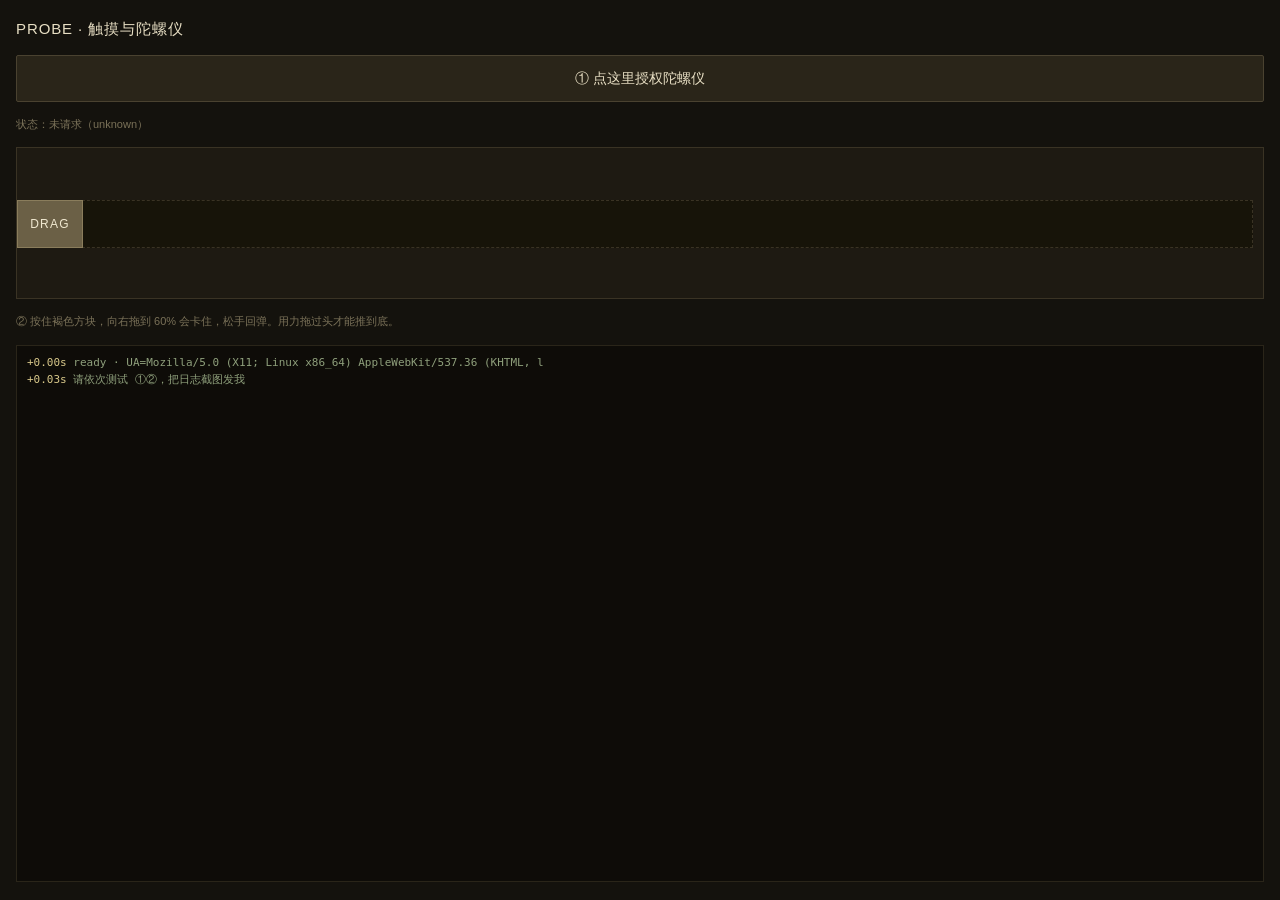
==== probe/index.html @ dfccd0bd "archive: paper traces (creases, water rings, torn edge, fingerprints, pencil ticks)" ====
<!DOCTYPE html>
<html lang="zh">
<head>
<meta charset="utf-8">
<meta name="viewport" content="width=device-width,initial-scale=1,viewport-fit=cover,user-scalable=no">
<title>probe</title>
<style>
  html,body{margin:0;padding:0;height:100%;background:#14120d;color:#d8d0b8;
    font:14px/1.5 -apple-system,"PingFang SC",sans-serif;
    -webkit-user-select:none;user-select:none;-webkit-tap-highlight-color:transparent;
    touch-action:none;overflow:hidden;}
  .wrap{padding:18px 16px;height:100%;box-sizing:border-box;display:flex;flex-direction:column;gap:14px;}
  h1{font-size:15px;margin:0;color:#e8dfc4;font-weight:500;letter-spacing:.06em;}
  .btn{background:#2a2519;border:1px solid #4a4230;color:#e8dfc4;padding:12px 14px;
    border-radius:2px;font-size:14px;text-align:center;}
  .btn:active{background:#3a3324;}
  .stage{position:relative;flex:0 0 auto;height:150px;background:#1e1a12;
    border:1px solid #3a3324;overflow:hidden;}
  .slot{position:absolute;left:10px;right:10px;top:50%;height:46px;margin-top:-23px;
    background:#171409;border:1px dashed #3a3324;}
  .knob{position:absolute;top:50%;left:0;width:64px;height:46px;margin-top:-23px;
    background:#6b6046;border:1px solid #8a7d5c;display:flex;align-items:center;justify-content:center;
    color:#f0e8d0;font-size:12px;letter-spacing:.1em;}
  .hint{font-size:11px;color:#7a7158;line-height:1.6;}
  .log{flex:1;min-height:0;background:#0e0c08;border:1px solid #2a2519;overflow-y:auto;
    padding:8px 10px;font:11px/1.55 ui-monospace,Menlo,monospace;color:#8fa07c;
    -webkit-overflow-scrolling:touch;}
  .log b{color:#d8c88a;font-weight:400;}
  .log .warn{color:#d08a5a;}
  .log .bad{color:#c85a4a;}
  .tag{display:inline-block;padding:1px 5px;background:#2a2519;color:#a89d7c;
    border-radius:2px;font-size:10px;margin-right:6px;}
</style>
</head>
<body>
<div class="wrap">
  <h1>PROBE · 触摸与陀螺仪</h1>

  <div class="btn" id="gyro">① 点这里授权陀螺仪</div>
  <div class="hint" id="gyroState">状态：未请求（unknown）</div>

  <div class="stage" id="stage">
    <div class="slot"></div>
    <div class="knob" id="knob">DRAG</div>
  </div>
  <div class="hint">② 按住褐色方块，向右拖到 60% 会卡住，松手回弹。用力拖过头才能推到底。</div>

  <div class="log" id="log"></div>
</div>

<script>
(function(){
'use strict';
var logEl = document.getElementById('log');
var t0 = Date.now();
function L(msg, cls){
  var ms = Date.now() - t0;
  var d = document.createElement('div');
  if (cls) d.className = cls;
  d.innerHTML = '<b>+' + (ms/1000).toFixed(2) + 's</b> ' + msg;
  logEl.appendChild(d);
  logEl.scrollTop = logEl.scrollHeight;
}

/* =========== ① 陀螺仪 =========== */
var gyroState = 'unknown';          /* iOS 没有 permissions.query，只能本地跟踪 */
var gyroGot = 0;
var gyroBtn = document.getElementById('gyro');
var gyroStateEl = document.getElementById('gyroState');

function onOrient(e){
  gyroGot++;
  if (gyroGot === 1){
    L('deviceorientation <b>首个事件到达</b> beta=' + (e.beta==null?'null':e.beta.toFixed(1))
      + ' gamma=' + (e.gamma==null?'null':e.gamma.toFixed(1)));
  } else if (gyroGot % 30 === 0){
    L('orientation #' + gyroGot + ' gamma=' + (e.gamma==null?'null':e.gamma.toFixed(1)));
  }
  /* 关键：授权前会静默收到 null */
  if (e.beta === null && e.gamma === null){
    if (gyroGot === 1) L('⚠ 收到空数据 —— 授权未生效，但<b>不会报错</b>', 'warn');
  }
}

gyroBtn.addEventListener('click', function(){
  L('点击了授权按钮（真实手势处理器内部）');
  if (typeof DeviceOrientationEvent === 'undefined'){
    L('✗ DeviceOrientationEvent 不存在', 'bad'); return;
  }
  if (typeof DeviceOrientationEvent.requestPermission === 'function'){
    L('检测到 iOS：调用 requestPermission()');
    DeviceOrientationEvent.requestPermission().then(function(res){
      gyroState = res;
      gyroStateEl.textContent = '状态：' + res;
      if (res === 'granted'){
        L('✓ 权限 granted，开始订阅');
        window.addEventListener('deviceorientation', onOrient);
      } else {
        L('✗ 权限 ' + res + ' —— 走降级：手指拖动模拟倾斜', 'bad');
      }
    })['catch'](function(err){
      gyroState = 'denied';
      gyroStateEl.textContent = '状态：denied（异常）';
      L('✗ requestPermission 抛错：' + err.message, 'bad');
    });
  } else {
    L('非 iOS 或无 requestPermission，直接订阅');
    gyroState = 'granted';
    gyroStateEl.textContent = '状态：granted（无需授权）';
    window.addEventListener('deviceorientation', onOrient);
  }
});

/* =========== ② 长拖拽：60% 卡住 =========== */
var stage = document.getElementById('stage');
var knob  = document.getElementById('knob');

var dragging = false;
var startX = 0, curX = 0, maxX = 0;
var passed = false;                 /* 是否已突破 60% 卡点 */
var activeId = null;
var lastMoveT = 0;
var barrierT = 0;                   /* 卡住计时 */

function layout(){
  maxX = stage.clientWidth - knob.offsetWidth - 12;
}
setTimeout(layout, 50);
window.addEventListener('resize', layout);

function setKnob(x){
  curX = Math.max(0, Math.min(maxX, x));
  knob.style.transform = 'translateX(' + curX + 'px)';
}

stage.addEventListener('pointerdown', function(e){
  if (dragging) return;
  dragging = true;
  activeId = e.pointerId;
  startX = e.clientX - curX;
  lastMoveT = Date.now();
  stage.setPointerCapture(e.pointerId);
  L('pointerdown id=' + e.pointerId + ' pointerType=' + e.pointerType);
}, {passive:true});

stage.addEventListener('pointermove', function(e){
  if (!dragging || e.pointerId !== activeId) return;
  lastMoveT = Date.now();
  var want = e.clientX - startX;
  var barrier = maxX * 0.60;

  if (!passed){
    if (want >= barrier){
      /* 卡在 60% */
      setKnob(barrier);
      barrierT += 0;
      if (!stage.__inBarrier){
        stage.__inBarrier = true;
        L('⚠ 到达 60% 卡点（继续拖会停在这里）', 'warn');
      }
      /* 判定"突破"：必须从卡点再往前推 60px */
      if (want > barrier + 60 * (maxX / 280)){
        passed = true;
        stage.__inBarrier = false;
        L('✓ 突破卡点，阻尼释放');
      }
      return;
    }
    setKnob(want);
  } else {
    setKnob(want);
  }
}, {passive:true});

function endDrag(e, reason){
  if (!dragging) return;
  dragging = false;
  stage.__inBarrier = false;
  var pct = maxX > 0 ? (curX / maxX * 100).toFixed(0) : '0';
  L(reason + ' id=' + (e && e.pointerId) + ' 位置=' + pct + '% '
    + (passed ? '（已过卡点）' : '（未过卡点，回弹）'),
    reason.indexOf('pointerup') === 0 ? null : 'warn');

  if (!passed){
    setTimeout(function(){ setKnob(0); }, 60);
  }
  activeId = null;
}

stage.addEventListener('pointerup', function(e){
  endDrag(e, 'pointerup');
}, {passive:true});

/* 这两个是纯 Canvas 方案必须自己接的兜底 —— 不是 R3F 送的 */
stage.addEventListener('pointercancel', function(e){
  endDrag(e, 'pointercancel ⚠');
  setKnob(0); passed = false;
}, {passive:true});

stage.addEventListener('lostpointercapture', function(e){
  if (dragging){
    L('lostpointercapture ⚠ 捕获丢失，强制复位', 'bad');
    dragging = false; setKnob(0); passed = false; activeId = null;
  }
}, {passive:true});

/* 超时兜底：iOS 掉帧时 pointerup 可能永远不来 */
setInterval(function(){
  if (dragging && Date.now() - lastMoveT > 900){
    L('⚠ 900ms 无 move 事件 —— 疑似 pointerup 丢失，强制复位', 'bad');
    dragging = false; setKnob(0); passed = false; activeId = null;
  }
}, 300);

/* 抬起手指但没收到 up（Safari 兜底） */
document.addEventListener('touchend', function(){
  if (dragging){
    setTimeout(function(){
      if (dragging){ L('⚠ touchend 后仍处 dragging —— 补一次复位', 'bad'); }
    }, 120);
  }
}, {passive:true});

L('ready · UA=' + navigator.userAgent.slice(0, 60));
L('请依次测试 ①②，把日志截图发我');
})();
</script>
</body>
</html>
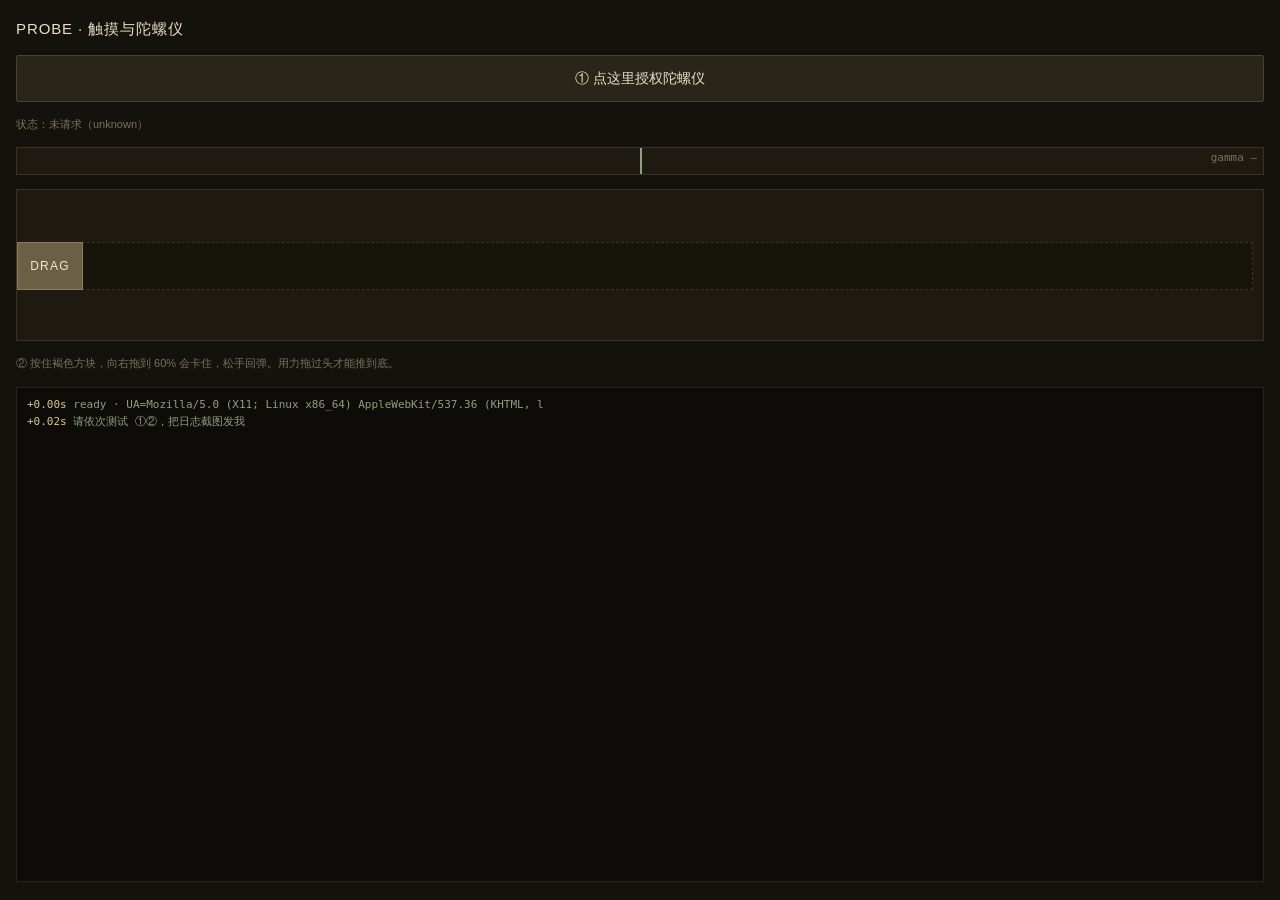
==== commit ff903981: "archive: paper traces (creases, water rings, torn edge, fingerprints, pencil ticks)" ====
--- a/probe/index.html
+++ b/probe/index.html
@@ -38,6 +38,10 @@
 
   <div class="btn" id="gyro">① 点这里授权陀螺仪</div>
   <div class="hint" id="gyroState">状态：未请求（unknown）</div>
+  <div style="height:26px;background:#1e1a12;border:1px solid #3a3324;position:relative;">
+    <div id="gyroBar" style="position:absolute;left:50%;top:0;height:100%;width:2px;background:#8fa07c;"></div>
+    <div id="gyroNum" style="position:absolute;right:6px;top:3px;font:11px ui-monospace,monospace;color:#7a7158;">gamma —</div>
+  </div>
 
   <div class="stage" id="stage">
     <div class="slot"></div>
@@ -68,8 +72,15 @@
 var gyroBtn = document.getElementById('gyro');
 var gyroStateEl = document.getElementById('gyroState');
 
+var gyroBar = document.getElementById('gyroBar');
+var gyroNum = document.getElementById('gyroNum');
 function onOrient(e){
   gyroGot++;
+  if (e.gamma != null){
+    var g = Math.max(-90, Math.min(90, e.gamma));
+    gyroBar.style.left = (50 + g/90*48) + '%';
+    gyroNum.textContent = 'gamma ' + g.toFixed(1);
+  }
   if (gyroGot === 1){
     L('deviceorientation <b>首个事件到达</b> beta=' + (e.beta==null?'null':e.beta.toFixed(1))
       + ' gamma=' + (e.gamma==null?'null':e.gamma.toFixed(1)));
@@ -151,18 +162,24 @@
 
   if (!passed){
     if (want >= barrier){
-      /* 卡在 60% */
-      setKnob(barrier);
-      barrierT += 0;
-      if (!stage.__inBarrier){
-        stage.__inBarrier = true;
-        L('⚠ 到达 60% 卡点（继续拖会停在这里）', 'warn');
-      }
-      /* 判定"突破"：必须从卡点再往前推 60px */
-      if (want > barrier + 60 * (maxX / 280)){
+      var now = Date.now();
+      if (!stage.__lock){
+        stage.__lock = now + 220;      /* 到卡点，锁 220ms —— 不管拖多快 */
+        setKnob(barrier);
+        L('⚠ 卡点锁定 220ms（速度=' + (Date.now()-lastMoveT>0?'快':'慢') + '）', 'warn');
+        return;
+      }
+      if (now < stage.__lock){
+        setKnob(barrier);
+        return;
+      }
+      /* 解锁后仍要再推一段才破 */
+      if (want > barrier + 36){
         passed = true;
-        stage.__inBarrier = false;
+        stage.__lock = 0;
         L('✓ 突破卡点，阻尼释放');
+      } else {
+        setKnob(barrier);
       }
       return;
     }
@@ -175,7 +192,7 @@
 function endDrag(e, reason){
   if (!dragging) return;
   dragging = false;
-  stage.__inBarrier = false;
+  stage.__lock = 0;
   var pct = maxX > 0 ? (curX / maxX * 100).toFixed(0) : '0';
   L(reason + ' id=' + (e && e.pointerId) + ' 位置=' + pct + '% '
     + (passed ? '（已过卡点）' : '（未过卡点，回弹）'),
@@ -200,7 +217,7 @@
 stage.addEventListener('lostpointercapture', function(e){
   if (dragging){
     L('lostpointercapture ⚠ 捕获丢失，强制复位', 'bad');
-    dragging = false; setKnob(0); passed = false; activeId = null;
+    dragging = false; setKnob(0); passed = false; activeId = null; stage.__lock = 0;
   }
 }, {passive:true});
 
@@ -208,7 +225,7 @@
 setInterval(function(){
   if (dragging && Date.now() - lastMoveT > 900){
     L('⚠ 900ms 无 move 事件 —— 疑似 pointerup 丢失，强制复位', 'bad');
-    dragging = false; setKnob(0); passed = false; activeId = null;
+    dragging = false; setKnob(0); passed = false; activeId = null; stage.__lock = 0;
   }
 }, 300);
 
